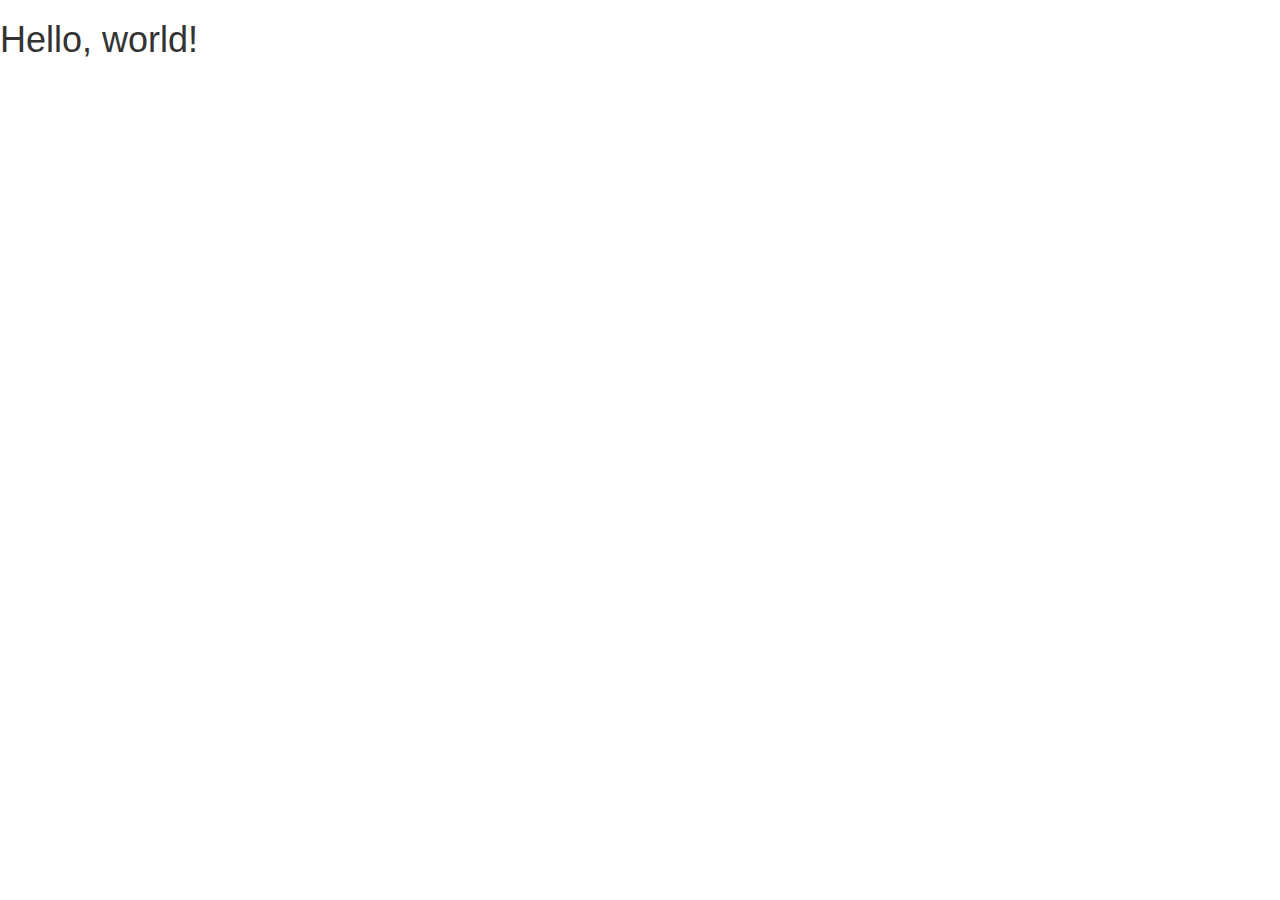
==== index.html @ f41b5f36 "second commit" ====
<!DOCTYPE html>
<html lang="ja">
  <head>
    <meta charset="utf-8">
    <meta http-equiv="X-UA-Compatible" content="IE=edge">
    <meta name="viewport" content="width=device-width, initial-scale=1">
    <title>Bootstrap Sample</title>
    <!-- BootstrapのCSS読み込み -->
    <link rel="stylesheet" href="//maxcdn.bootstrapcdn.com/bootstrap/3.3.5/css/bootstrap.min.css">
    <!-- jQuery読み込み -->
    <script src="//ajax.googleapis.com/ajax/libs/jquery/1.11.3/jquery.min.js"></script>
    <!-- BootstrapのJS読み込み -->
    <script src="//maxcdn.bootstrapcdn.com/bootstrap/3.3.5/js/bootstrap.min.js"></script>
  </head>
  <body>
    <h1>Hello, world!</h1>
  </body>
</html>
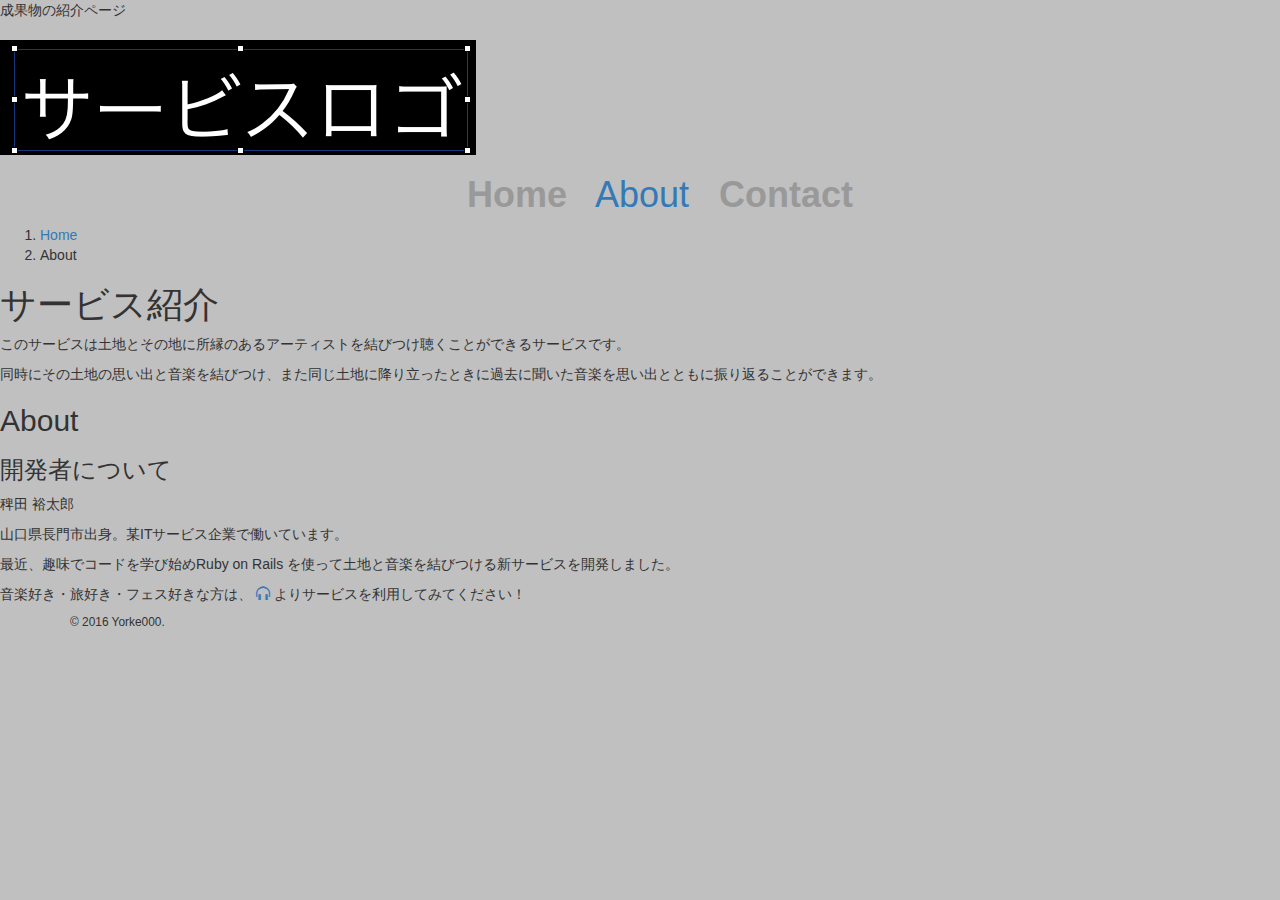
==== commit ea1c3855: "~" ====
--- a/index.html
+++ b/index.html
@@ -1,18 +1,69 @@
-<!DOCTYPE html>
+<!DOCUTYPE html>
 <html lang="ja">
   <head>
     <meta charset="utf-8">
     <meta http-equiv="X-UA-Compatible" content="IE=edge">
     <meta name="viewport" content="width=device-width, initial-scale=1">
-    <title>Bootstrap Sample</title>
+    <titel>成果物の紹介ページ</titel>
     <!-- BootstrapのCSS読み込み -->
     <link rel="stylesheet" href="//maxcdn.bootstrapcdn.com/bootstrap/3.3.5/css/bootstrap.min.css">
     <!-- jQuery読み込み -->
     <script src="//ajax.googleapis.com/ajax/libs/jquery/1.11.3/jquery.min.js"></script>
     <!-- BootstrapのJS読み込み -->
     <script src="//maxcdn.bootstrapcdn.com/bootstrap/3.3.5/js/bootstrap.min.js"></script>
+    <link rel="stylesheet" href="portfolio.css">
   </head>
-  <body>
-    <h1>Hello, world!</h1>
-  </body>
-</html>+    <body>
+      
+      <header>
+        <div id="logo">
+          <h1><img src="logo.png" alt="サービス名"><h1/>
+        <nav id="global_navi">
+          <ul>
+            <li><a href="index.html">Home</a></li>
+            <li_class="current"><a href="portfolio.html" class="selected">About</a></li>
+            <li><a href="contact.html">Contact</a></li>
+          </ul>
+        </nav>
+      </header>
+    <!--wrapper-->
+    <div_id="wrapper"
+      <!--メイン-->
+      <div_id=""main">
+        <div_id="breadcrumb">
+          <ol>
+            <li><a href="index.html">Home</a></li>
+            <li>About</li>
+          </ol>
+        </div>
+        <article>
+          <h1>サービス紹介</h1>
+          <p_class="lead">このサービスは土地とその地に所縁のあるアーティストを結びつけ聴くことができるサービスです。</p>
+          <p>同時にその土地の思い出と音楽を結びつけ、また同じ土地に降り立ったときに過去に聞いた音楽を思い出とともに振り返ることができます。</p>
+          <section>
+            <h2>About</h2>
+            <section>
+              <h3>開発者について</h3>
+                <p>稗田 裕太郎</p>
+                <p>山口県長門市出身。某ITサービス企業で働いています。</p>
+                <p>最近、趣味でコードを学び始め<span class="red">Ruby on Rails</span> を使って土地と音楽を結びつける新サービスを開発しました。</p>
+                <p>音楽好き・旅好き・フェス好きな方は、
+                <a href="https://github.com/Yorke000">
+                <span class="glyphicon glyphicon-headphones" aria-hidden="true"></span>
+                </a>よりサービスを利用してみてください！</p>
+            </section>
+          </section>
+        </article>
+      </div>
+      <!--メイン-->
+    </div>
+    </!--wrapper--> 
+     <div class="container">
+      <section>
+     
+     <footer>
+      <small>&copy; 2016 Yorke000.</small>
+      </footer>
+    </div>
+    </body>
+  </html>--- a/portfolio.css
+++ b/portfolio.css
@@ -0,0 +1,35 @@
+body {
+  font-family: YuGothic, "游ゴシック", "メイリオ", Meiryo, "ヒラギノ角ゴ Pro W3", "Hiragino Kaku Gothic Pro", sans-serif;
+  background-color: #C0C0C0;
+  font-size: 14px;
+}
+
+nav ul li{
+    display: inline-block;
+}
+
+nav ul li {
+  margin: 0 20px;
+  display: inline-block;
+}
+
+nav {
+  text-align: center;
+}
+
+nav ul li a {
+  text-decoration: none;
+  color: #999;
+  font-weight: bold;
+}
+
+nav ul li a.selected {
+  color: #000;
+}
+
+
+#main h1 {
+  letter-spacing: 0.15em;
+  color: #fff;
+  text-shadow: 1px 1px 0px #000;
+}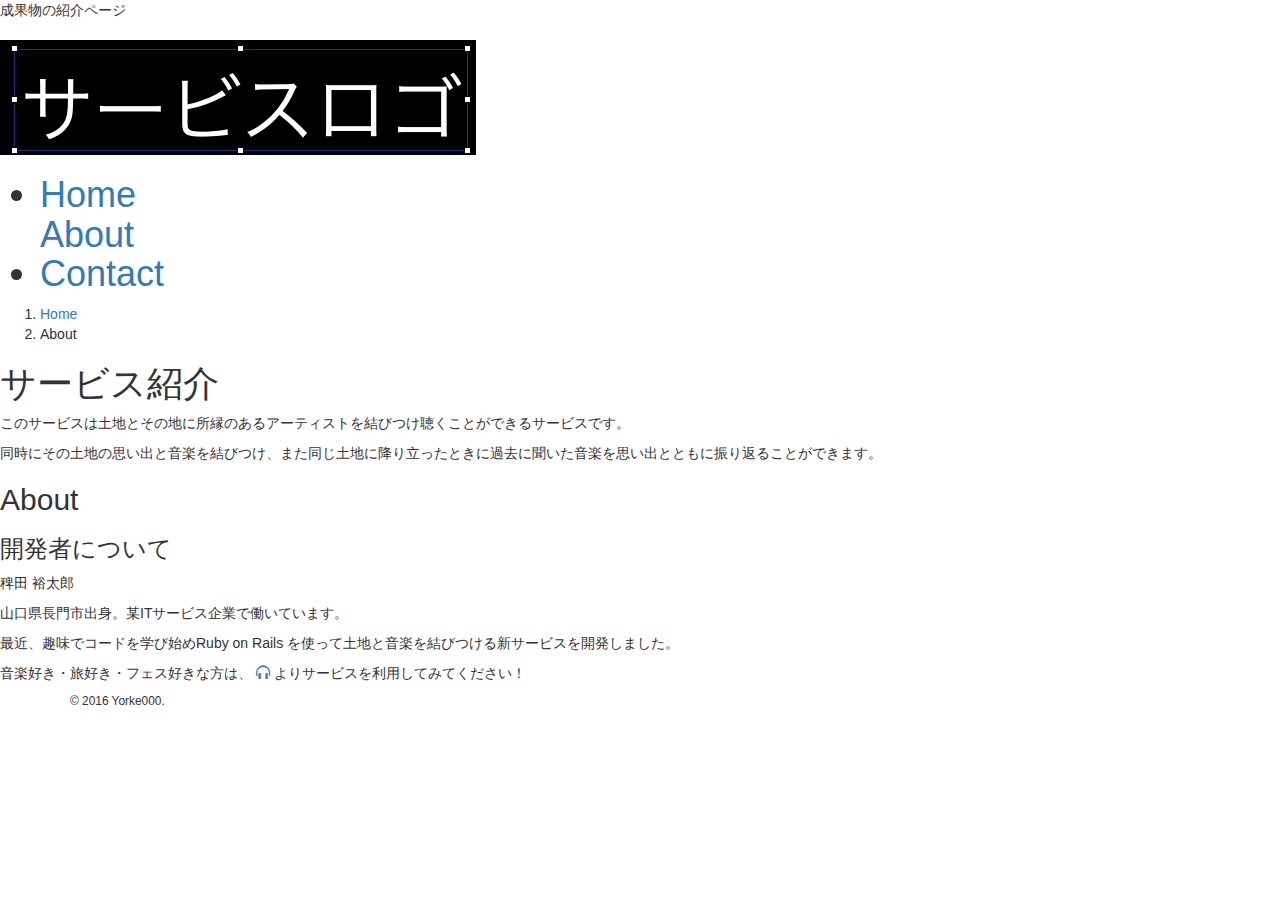
==== commit 2e6fe214: "~" ====
--- a/index.html
+++ b/index.html
@@ -11,7 +11,7 @@
     <script src="//ajax.googleapis.com/ajax/libs/jquery/1.11.3/jquery.min.js"></script>
     <!-- BootstrapのJS読み込み -->
     <script src="//maxcdn.bootstrapcdn.com/bootstrap/3.3.5/js/bootstrap.min.js"></script>
-    <link rel="stylesheet" href="portfolio.css">
+    <link rel="stylesheet" href="index.html.css">
   </head>
     <body>
       
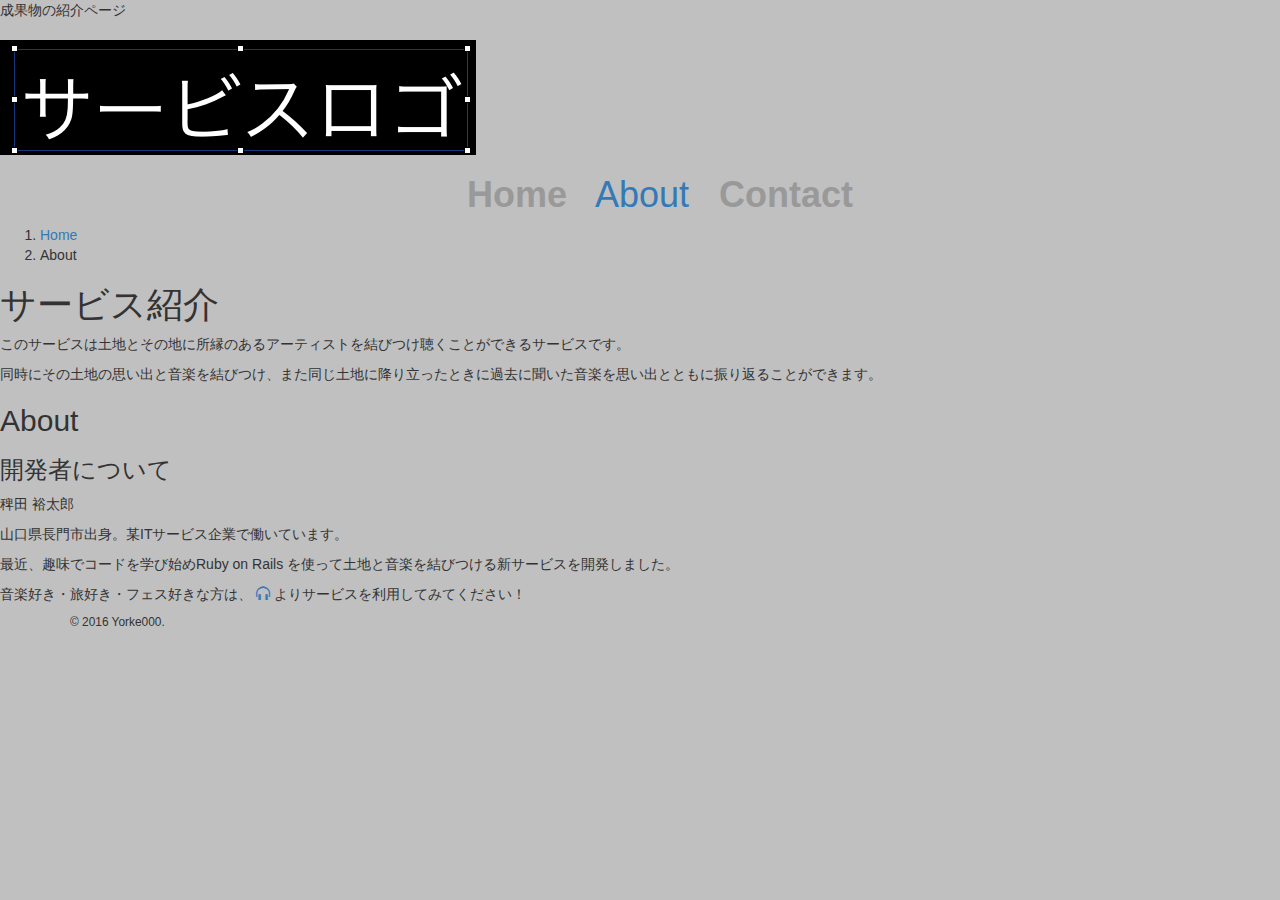
==== commit 579d4c44: "~" ====
--- a/index.html
+++ b/index.html
@@ -11,7 +11,7 @@
     <script src="//ajax.googleapis.com/ajax/libs/jquery/1.11.3/jquery.min.js"></script>
     <!-- BootstrapのJS読み込み -->
     <script src="//maxcdn.bootstrapcdn.com/bootstrap/3.3.5/js/bootstrap.min.js"></script>
-    <link rel="stylesheet" href="index.html.css">
+    <link rel="stylesheet" href="index.css">
   </head>
     <body>
       
--- a/index.css
+++ b/index.css
@@ -0,0 +1,35 @@
+body {
+  font-family: YuGothic, "游ゴシック", "メイリオ", Meiryo, "ヒラギノ角ゴ Pro W3", "Hiragino Kaku Gothic Pro", sans-serif;
+  background-color: #C0C0C0;
+  font-size: 14px;
+}
+
+nav ul li{
+    display: inline-block;
+}
+
+nav ul li {
+  margin: 0 20px;
+  display: inline-block;
+}
+
+nav {
+  text-align: center;
+}
+
+nav ul li a {
+  text-decoration: none;
+  color: #999;
+  font-weight: bold;
+}
+
+nav ul li a.selected {
+  color: #000;
+}
+
+
+#main h1 {
+  letter-spacing: 0.15em;
+  color: #fff;
+  text-shadow: 1px 1px 0px #000;
+}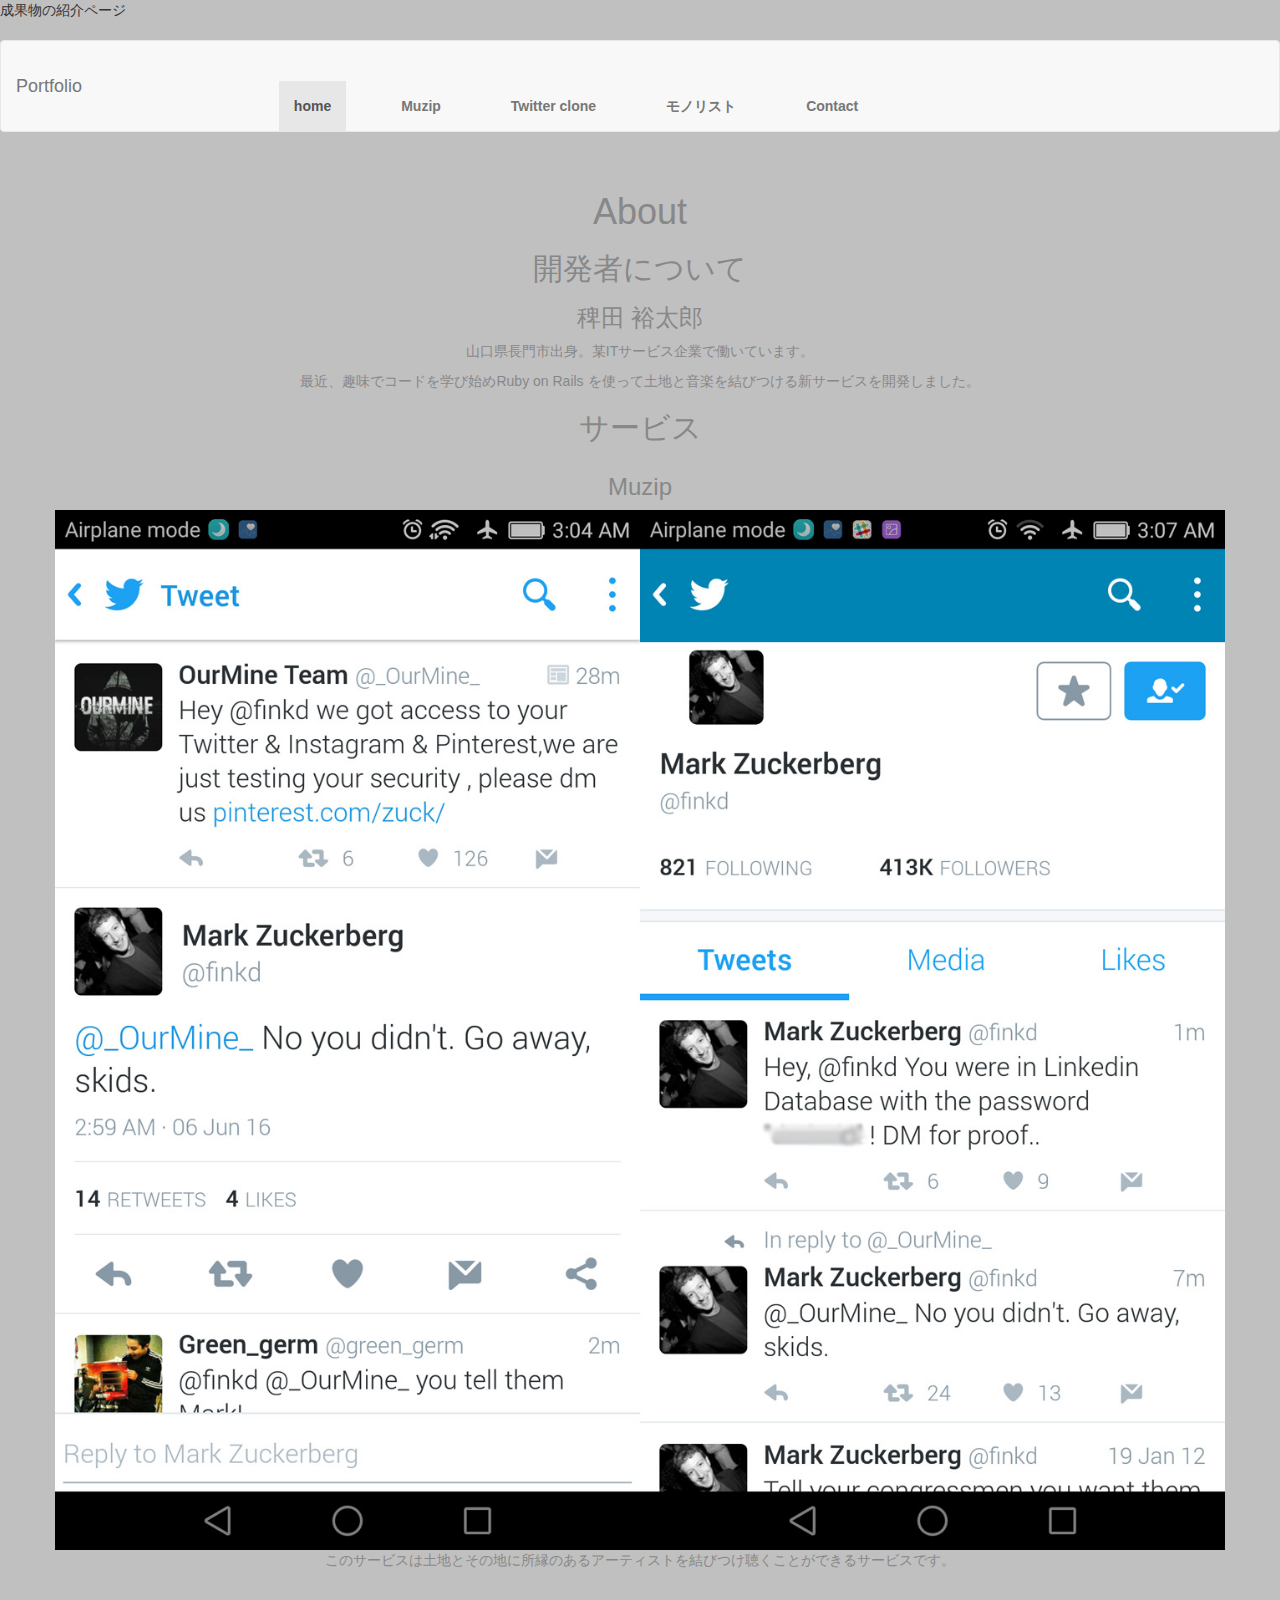
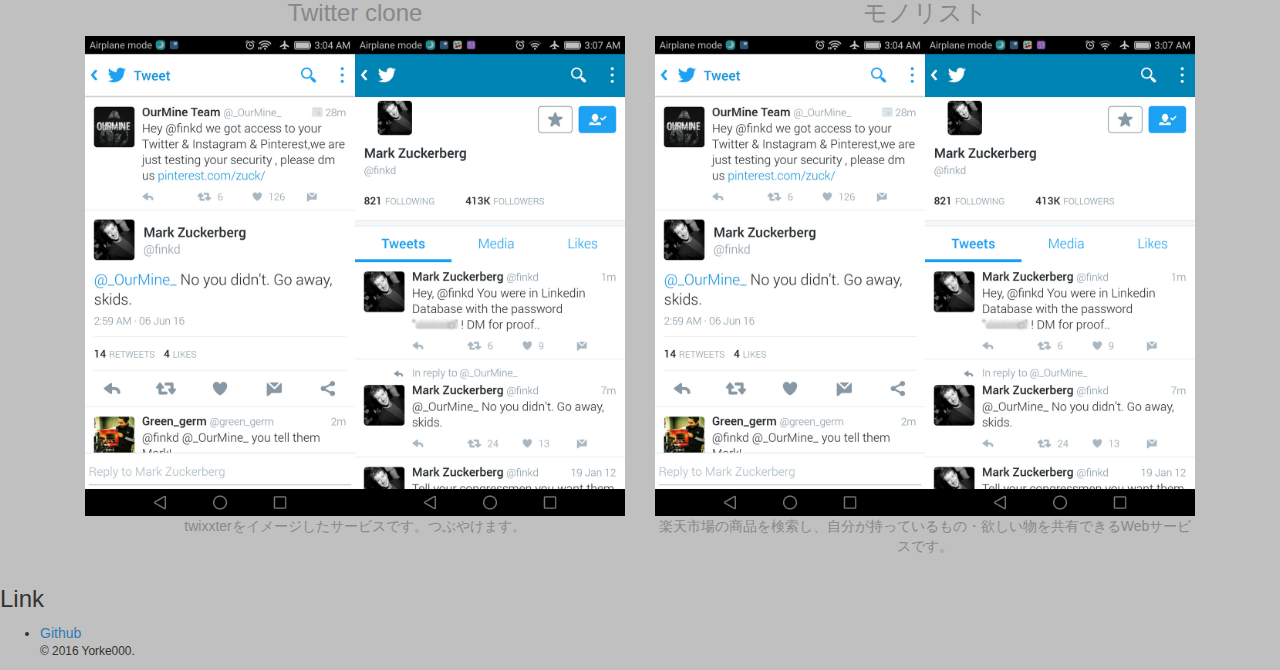
==== commit 27949372: "~" ====
--- a/index.html
+++ b/index.html
@@ -4,7 +4,10 @@
     <meta charset="utf-8">
     <meta http-equiv="X-UA-Compatible" content="IE=edge">
     <meta name="viewport" content="width=device-width, initial-scale=1">
+    <meta name="discription" content="土地と音楽を結びつけるサービスを公開中">
+    <meta name="keywords" content="音楽　土地, google map">
     <titel>成果物の紹介ページ</titel>
+    
     <!-- BootstrapのCSS読み込み -->
     <link rel="stylesheet" href="//maxcdn.bootstrapcdn.com/bootstrap/3.3.5/css/bootstrap.min.css">
     <!-- jQuery読み込み -->
@@ -13,57 +16,78 @@
     <script src="//maxcdn.bootstrapcdn.com/bootstrap/3.3.5/js/bootstrap.min.js"></script>
     <link rel="stylesheet" href="index.css">
   </head>
-    <body>
-      
-      <header>
-        <div id="logo">
-          <h1><img src="logo.png" alt="サービス名"><h1/>
-        <nav id="global_navi">
-          <ul>
-            <li><a href="index.html">Home</a></li>
-            <li_class="current"><a href="portfolio.html" class="selected">About</a></li>
-            <li><a href="contact.html">Contact</a></li>
-          </ul>
+  
+  <body>
+    <header>
+　　　　<nav class="navbar navbar-default">
+　　　	　　<div class="container-fluid">
+		　　　　　<div class="navbar-header">
+			　　　　　　<button type="button" class="navbar-toggle collapsed" data-toggle="collapse" data-target="site-menu">
+			　　　　　　　	<span class="sr-only">Toggle navigation</span>
+				　　　　　　　<span class="icon-bar"></span>
+			　　　　　　　	<span class="icon-bar"></span>
+				　　　　　　　<span class="icon-bar"></span>
+			　　　　　　</button>
+            　　　　<a class="navbar-brand" href="index.html">Portfolio</a>
+            　</div>
+            　
+            　<div class="collapse navbar-collapse" id="site-menu">
+			          <ul class="nav navbar-nav navbar-center">
+			           <li class="active"><a href="index.html">home</a></li>
+                  <li><a href="#">Muzip</a></li>
+                  <li><a href="#">Twitter clone</a></li>
+                  <li><a href="#">モノリスト</a></li>
+                  <li><a href="contact.html">Contact</a></li>
+                </ul>
+              </div>
+            </div>  
         </nav>
-      </header>
+    </header>
+    
     <!--wrapper-->
-    <div_id="wrapper"
+    <div id="wrapper">
       <!--メイン-->
-      <div_id=""main">
-        <div_id="breadcrumb">
-          <ol>
-            <li><a href="index.html">Home</a></li>
-            <li>About</li>
-          </ol>
-        </div>
+      <div id= "main">
         <article>
-          <h1>サービス紹介</h1>
-          <p_class="lead">このサービスは土地とその地に所縁のあるアーティストを結びつけ聴くことができるサービスです。</p>
-          <p>同時にその土地の思い出と音楽を結びつけ、また同じ土地に降り立ったときに過去に聞いた音楽を思い出とともに振り返ることができます。</p>
+        　<h1>About</h1>
           <section>
-            <h2>About</h2>
-            <section>
-              <h3>開発者について</h3>
-                <p>稗田 裕太郎</p>
-                <p>山口県長門市出身。某ITサービス企業で働いています。</p>
-                <p>最近、趣味でコードを学び始め<span class="red">Ruby on Rails</span> を使って土地と音楽を結びつける新サービスを開発しました。</p>
-                <p>音楽好き・旅好き・フェス好きな方は、
-                <a href="https://github.com/Yorke000">
-                <span class="glyphicon glyphicon-headphones" aria-hidden="true"></span>
-                </a>よりサービスを利用してみてください！</p>
-            </section>
+            <h2>開発者について</h2>
+              <h3>稗田 裕太郎</h3>
+              <p>山口県長門市出身。某ITサービス企業で働いています。</p>
+              <p>最近、趣味でコードを学び始め<span class="red">Ruby on Rails</span> を使って土地と音楽を結びつける新サービスを開発しました。</p>
           </section>
+          
+           <h2>サービス</h2>
+          <div class="container">
+            <div class="row">
+                <h3>Muzip</h3>
+                <img class="item img-responsive" src="twitter-c.jpg" alt="">
+                <p class="item"> このサービスは土地とその地に所縁のあるアーティストを結びつけ聴くことができるサービスです。</p>
+              </div>
+              <div class="col-md-6">
+                <h3>Twitter clone</h3>
+                <img class="item img-responsive" src="twitter-c.jpg" alt="">
+                <p class="item">twixxterをイメージしたサービスです。つぶやけます。</p>
+              </div>
+              <div class="col-md-6">
+                <h3>モノリスト</h3>
+                <img class="item img-responsive" src="twitter-c.jpg" alt="">
+                <p class="item">楽天市場の商品を検索し、自分が持っているもの・欲しい物を共有できるWebサービスです。</p>
+              </div>
+            </div>
+          
         </article>
       </div>
       <!--メイン-->
     </div>
+     <h3>Link</h3>
+          <ul>
+            <li><a href="https://github.com/show3">Github</a></li>
     </!--wrapper--> 
-     <div class="container">
-      <section>
-     
+    
      <footer>
       <small>&copy; 2016 Yorke000.</small>
       </footer>
     </div>
-    </body>
-  </html>+  </body>
+</html>--- a/index.css
+++ b/index.css
@@ -23,13 +23,11 @@
   font-weight: bold;
 }
 
-nav ul li a.selected {
-  color: #000;
+div#wrapper{
+color: #888;
+text-align: center;
 }
 
 
-#main h1 {
-  letter-spacing: 0.15em;
-  color: #fff;
-  text-shadow: 1px 1px 0px #000;
-}+
+
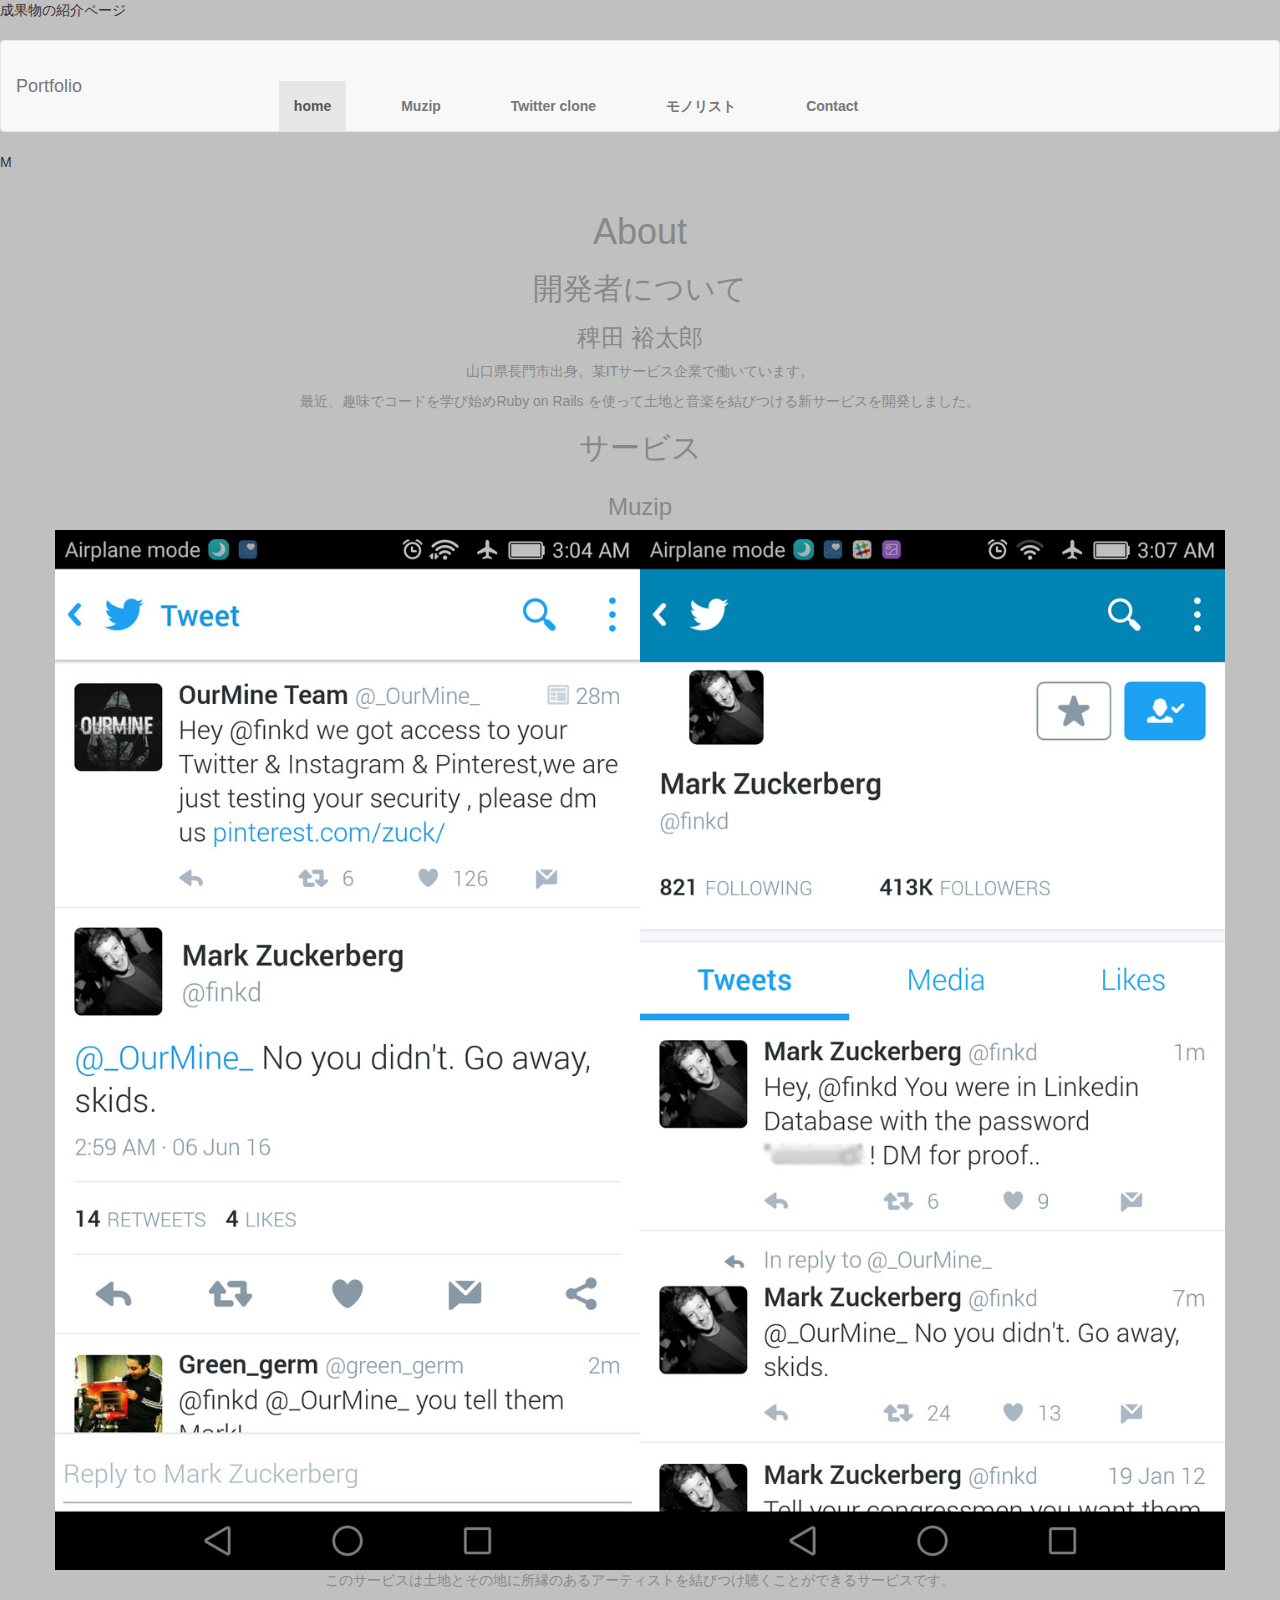
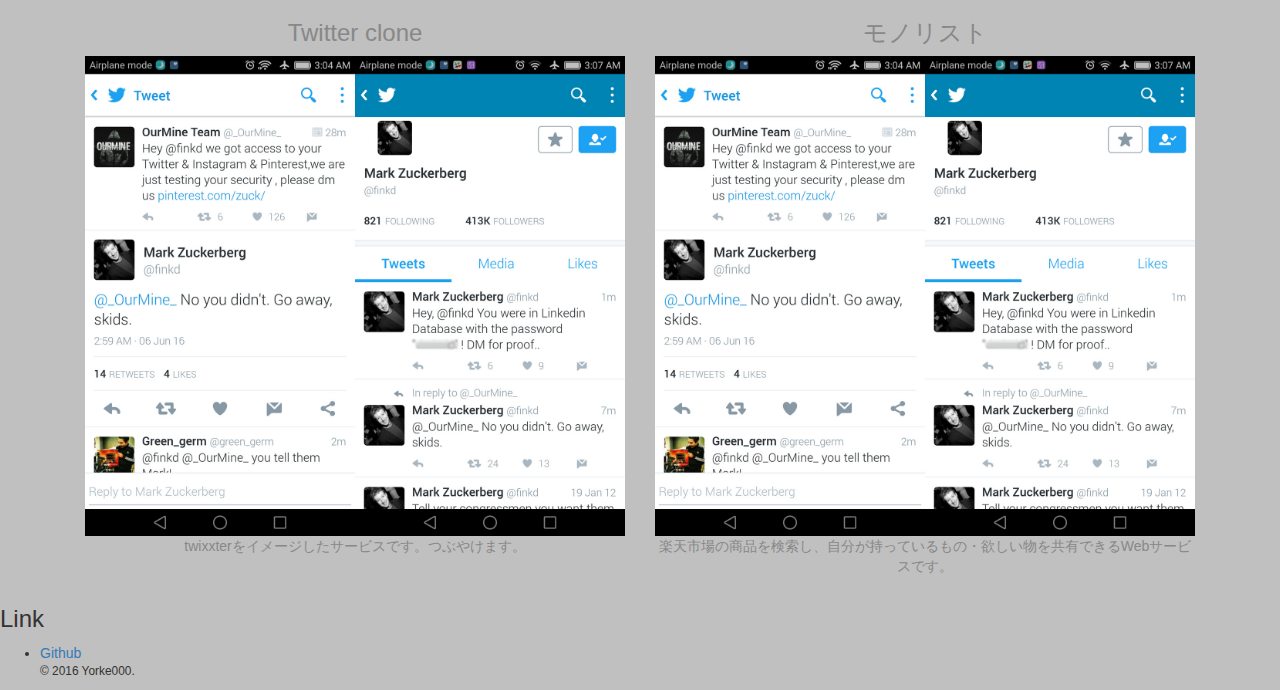
==== commit 89bb1038: "~" ====
--- a/index.html
+++ b/index.html
@@ -20,7 +20,7 @@
   <body>
     <header>
 　　　　<nav class="navbar navbar-default">
-　　　	　　<div class="container-fluid">
+　　　　  <div class="container-fluid">
 		　　　　　<div class="navbar-header">
 			　　　　　　<button type="button" class="navbar-toggle collapsed" data-toggle="collapse" data-target="site-menu">
 			　　　　　　　	<span class="sr-only">Toggle navigation</span>
@@ -44,42 +44,41 @@
         </nav>
     </header>
     
-    <!--wrapper-->
-    <div id="wrapper">
+ 
       <!--メイン-->
-      <div id= "main">
-        <article>
-        　<h1>About</h1>
-          <section>
-            <h2>開発者について</h2>
-              <h3>稗田 裕太郎</h3>
-              <p>山口県長門市出身。某ITサービス企業で働いています。</p>
-              <p>最近、趣味でコードを学び始め<span class="red">Ruby on Rails</span> を使って土地と音楽を結びつける新サービスを開発しました。</p>
-          </section>
-          
-           <h2>サービス</h2>
-          <div class="container">
-            <div class="row">
-                <h3>Muzip</h3>
-                <img class="item img-responsive" src="twitter-c.jpg" alt="">
-                <p class="item"> このサービスは土地とその地に所縁のあるアーティストを結びつけ聴くことができるサービスです。</p>
+      <section id= "main">
+      <!--wrapper-->
+        M<div id="wrapper">
+          <article>
+          　<h1>About</h1>
+              <h2>開発者について</h2>
+                <h3>稗田 裕太郎</h3>
+                <p>山口県長門市出身。某ITサービス企業で働いています。</p>
+                <p>最近、趣味でコードを学び始め<span class="red">Ruby on Rails</span> を使って土地と音楽を結びつける新サービスを開発しました。</p>
+            
+             <h2>サービス</h2>
+            <div class="container">
+              <div class="row">
+                  <h3>Muzip</h3>
+                  <img class="item img-responsive" src="twitter-c.jpg" alt="Muzip">
+                  <p class="item"> このサービスは土地とその地に所縁のあるアーティストを結びつけ聴くことができるサービスです。</p>
+                </div>
+                <div class="col-md-6">
+                  <h3>Twitter clone</h3>
+                  <img class="item img-responsive" src="twitter-c.jpg" alt="Twitter clone">
+                  <p class="item">twixxterをイメージしたサービスです。つぶやけます。</p>
+                </div>
+                <div class="col-md-6">
+                  <h3>モノリスト</h3>
+                  <img class="item img-responsive" src="twitter-c.jpg" alt="モノリスト">
+                  <p class="item">楽天市場の商品を検索し、自分が持っているもの・欲しい物を共有できるWebサービスです。</p>
+                </div>
               </div>
-              <div class="col-md-6">
-                <h3>Twitter clone</h3>
-                <img class="item img-responsive" src="twitter-c.jpg" alt="">
-                <p class="item">twixxterをイメージしたサービスです。つぶやけます。</p>
-              </div>
-              <div class="col-md-6">
-                <h3>モノリスト</h3>
-                <img class="item img-responsive" src="twitter-c.jpg" alt="">
-                <p class="item">楽天市場の商品を検索し、自分が持っているもの・欲しい物を共有できるWebサービスです。</p>
-              </div>
-            </div>
-          
-        </article>
-      </div>
+            
+          </article>
+          </div>
+        </section>
       <!--メイン-->
-    </div>
      <h3>Link</h3>
           <ul>
             <li><a href="https://github.com/show3">Github</a></li>
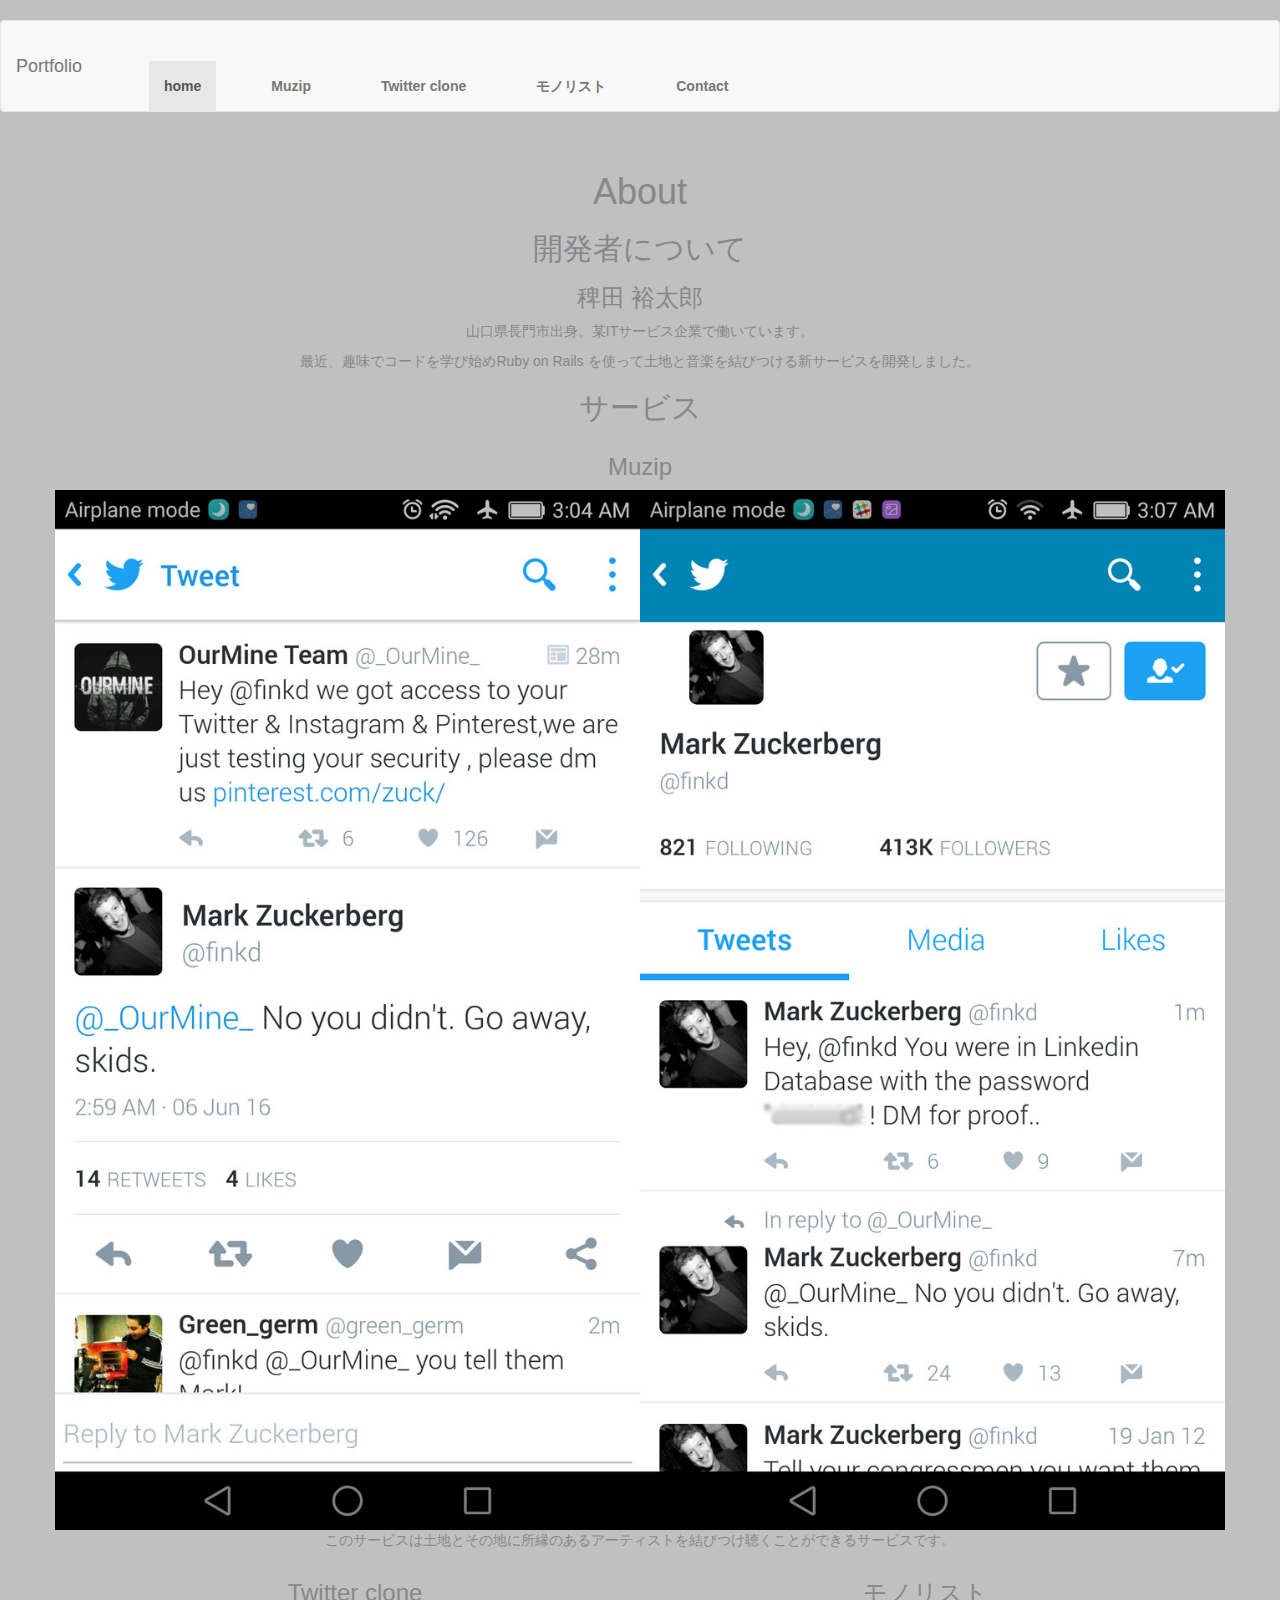
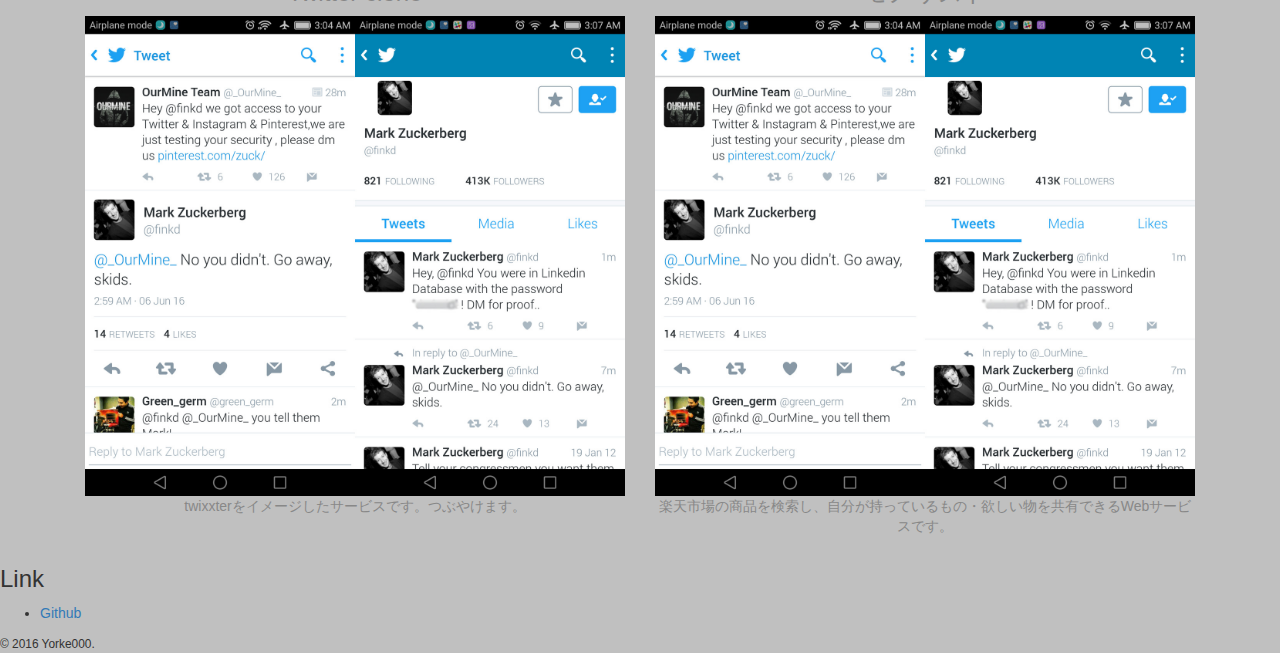
==== commit 7588b3bf: "~" ====
--- a/index.html
+++ b/index.html
@@ -1,4 +1,4 @@
-<!DOCUTYPE html>
+<!DOCTYPE html>
 <html lang="ja">
   <head>
     <meta charset="utf-8">
@@ -6,7 +6,7 @@
     <meta name="viewport" content="width=device-width, initial-scale=1">
     <meta name="discription" content="土地と音楽を結びつけるサービスを公開中">
     <meta name="keywords" content="音楽　土地, google map">
-    <titel>成果物の紹介ページ</titel>
+    <title>成果物の紹介ページ</title>
     
     <!-- BootstrapのCSS読み込み -->
     <link rel="stylesheet" href="//maxcdn.bootstrapcdn.com/bootstrap/3.3.5/css/bootstrap.min.css">
@@ -19,36 +19,36 @@
   
   <body>
     <header>
-　　　　<nav class="navbar navbar-default">
-　　　　  <div class="container-fluid">
-		　　　　　<div class="navbar-header">
-			　　　　　　<button type="button" class="navbar-toggle collapsed" data-toggle="collapse" data-target="site-menu">
-			　　　　　　　	<span class="sr-only">Toggle navigation</span>
-				　　　　　　　<span class="icon-bar"></span>
-			　　　　　　　	<span class="icon-bar"></span>
-				　　　　　　　<span class="icon-bar"></span>
-			　　　　　　</button>
-            　　　　<a class="navbar-brand" href="index.html">Portfolio</a>
-            　</div>
+　　  <nav class="navbar navbar-default">
+　　　  <div class="container-fluid">
+　        <div class="navbar-header">
+　          <button type="button" class="navbar-toggle collapsed" data-toggle="collapse" data-target="site-menu">
+　            <span class="sr-only">Toggle navigation</span>
+　              <span class="icon-bar"></span>
+　              <span class="icon-bar"></span>
+　              <span class="icon-bar"></span>
+			　　　</button>
+            　<a class="navbar-brand" href="index.html">Portfolio</a>
+          </div>
             　
-            　<div class="collapse navbar-collapse" id="site-menu">
-			          <ul class="nav navbar-nav navbar-center">
-			           <li class="active"><a href="index.html">home</a></li>
-                  <li><a href="#">Muzip</a></li>
-                  <li><a href="#">Twitter clone</a></li>
-                  <li><a href="#">モノリスト</a></li>
-                  <li><a href="contact.html">Contact</a></li>
-                </ul>
-              </div>
-            </div>  
-        </nav>
+          <div class="collapse navbar-collapse" id="site-menu">
+			      <ul class="nav navbar-nav navbar-center">
+			        <li class="active"><a href="index.html">home</a></li>
+                <li><a href="#">Muzip</a></li>
+                <li><a href="#">Twitter clone</a></li>
+                <li><a href="#">モノリスト</a></li>
+                <li><a href="contact.html">Contact</a></li>
+            </ul>
+          </div>
+        </div>  
+      </nav>
     </header>
     
  
       <!--メイン-->
       <section id= "main">
       <!--wrapper-->
-        M<div id="wrapper">
+        <div id="wrapper">
           <article>
           　<h1>About</h1>
               <h2>開発者について</h2>
@@ -56,37 +56,37 @@
                 <p>山口県長門市出身。某ITサービス企業で働いています。</p>
                 <p>最近、趣味でコードを学び始め<span class="red">Ruby on Rails</span> を使って土地と音楽を結びつける新サービスを開発しました。</p>
             
-             <h2>サービス</h2>
+              <h2>サービス</h2>
             <div class="container">
               <div class="row">
-                  <h3>Muzip</h3>
+                <h3>Muzip</h3>
                   <img class="item img-responsive" src="twitter-c.jpg" alt="Muzip">
                   <p class="item"> このサービスは土地とその地に所縁のあるアーティストを結びつけ聴くことができるサービスです。</p>
-                </div>
-                <div class="col-md-6">
-                  <h3>Twitter clone</h3>
+              </div>
+              <div class="col-md-6">
+                <h3>Twitter clone</h3>
                   <img class="item img-responsive" src="twitter-c.jpg" alt="Twitter clone">
                   <p class="item">twixxterをイメージしたサービスです。つぶやけます。</p>
-                </div>
-                <div class="col-md-6">
-                  <h3>モノリスト</h3>
+              </div>
+              <div class="col-md-6">
+                <h3>モノリスト</h3>
                   <img class="item img-responsive" src="twitter-c.jpg" alt="モノリスト">
                   <p class="item">楽天市場の商品を検索し、自分が持っているもの・欲しい物を共有できるWebサービスです。</p>
-                </div>
               </div>
+            </div>
             
           </article>
-          </div>
-        </section>
+        </div>
+      </section>
       <!--メイン-->
      <h3>Link</h3>
           <ul>
             <li><a href="https://github.com/show3">Github</a></li>
+          </ul>
     </!--wrapper--> 
     
-     <footer>
+    <footer>
       <small>&copy; 2016 Yorke000.</small>
-      </footer>
-    </div>
+    </footer>
   </body>
 </html>